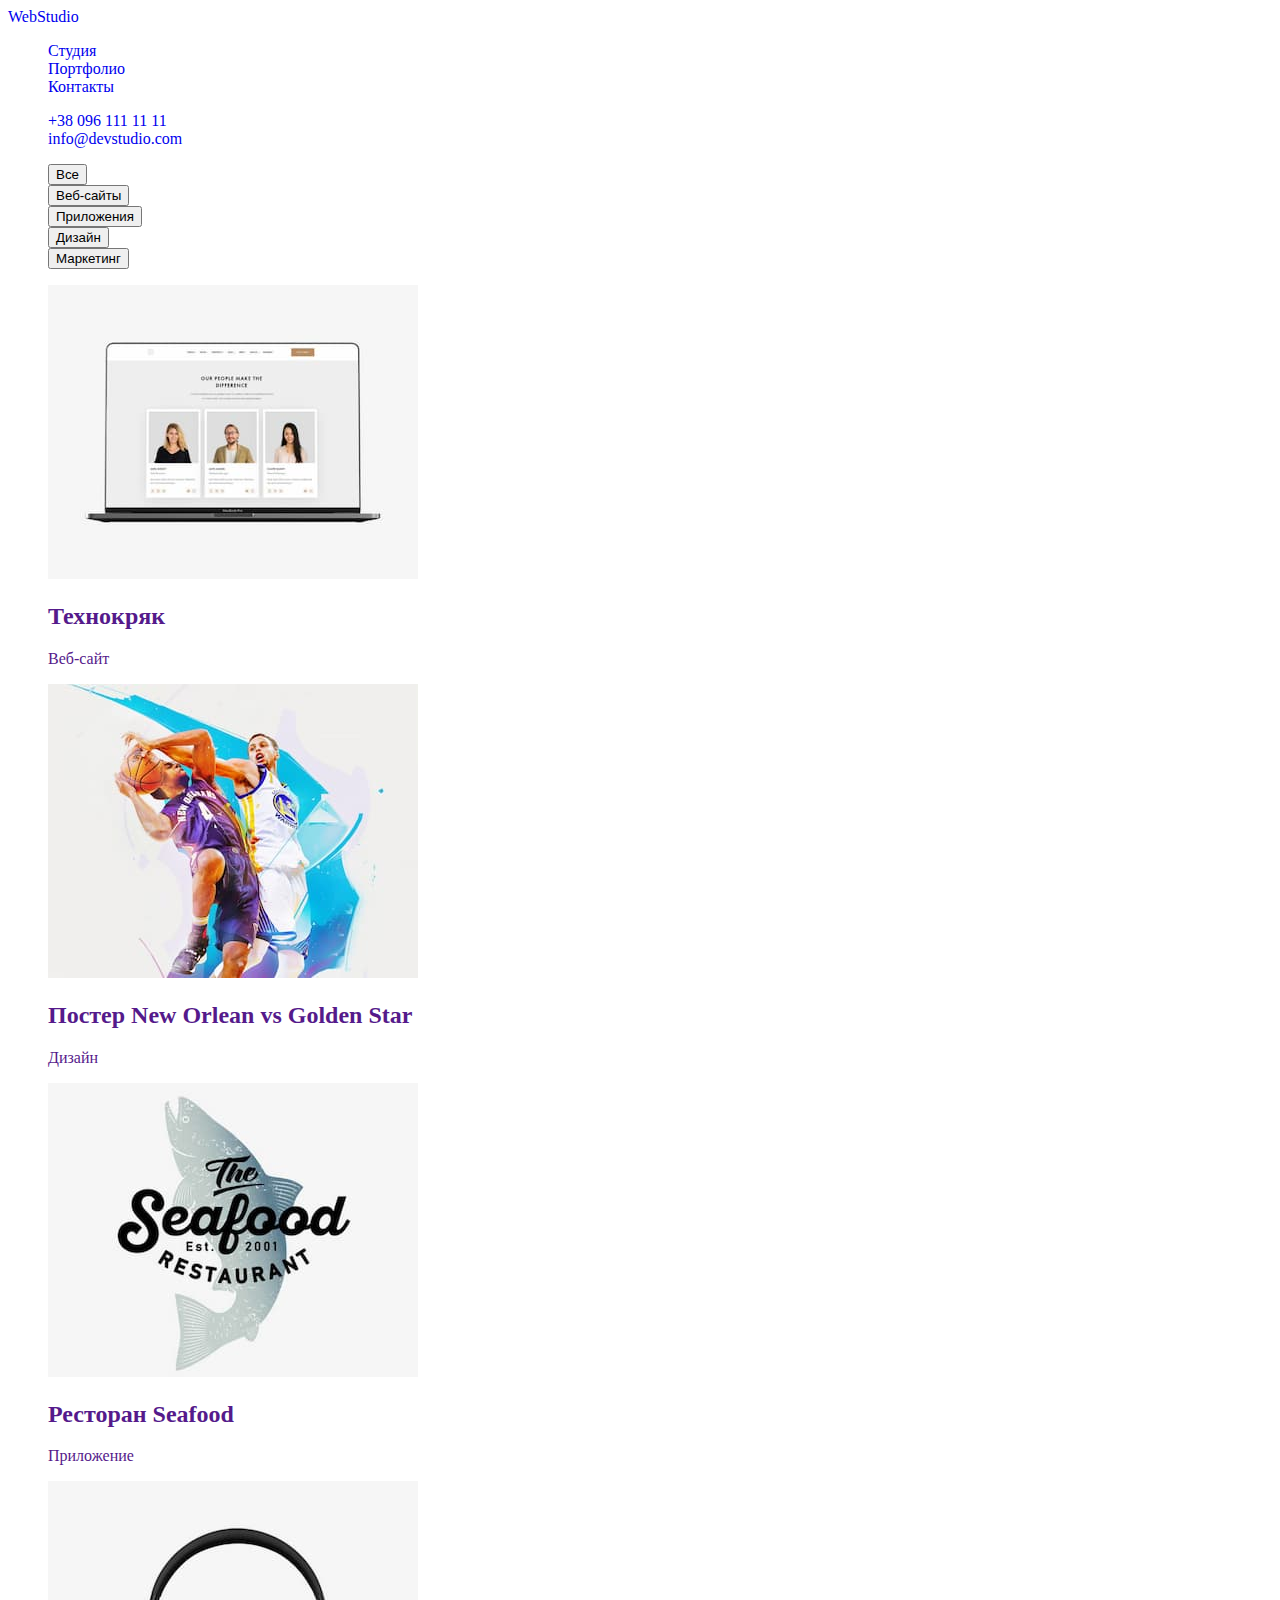
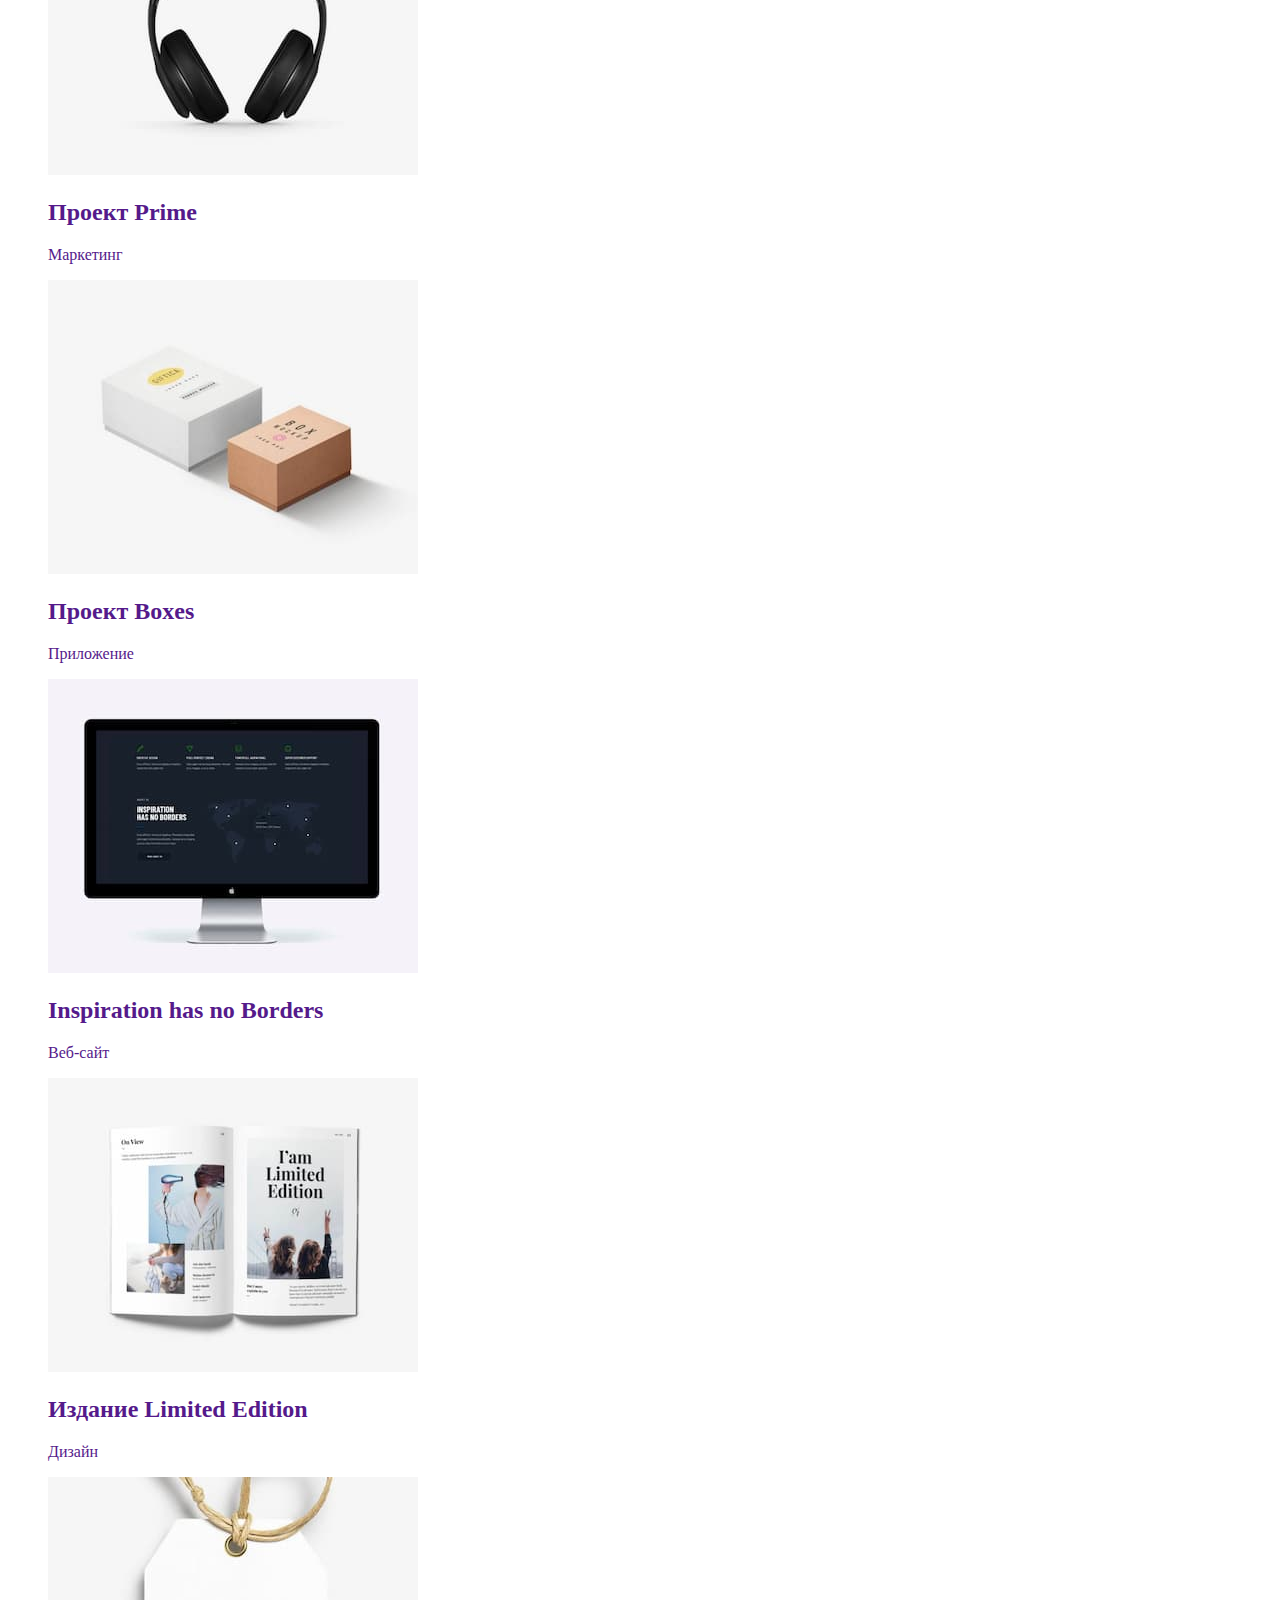
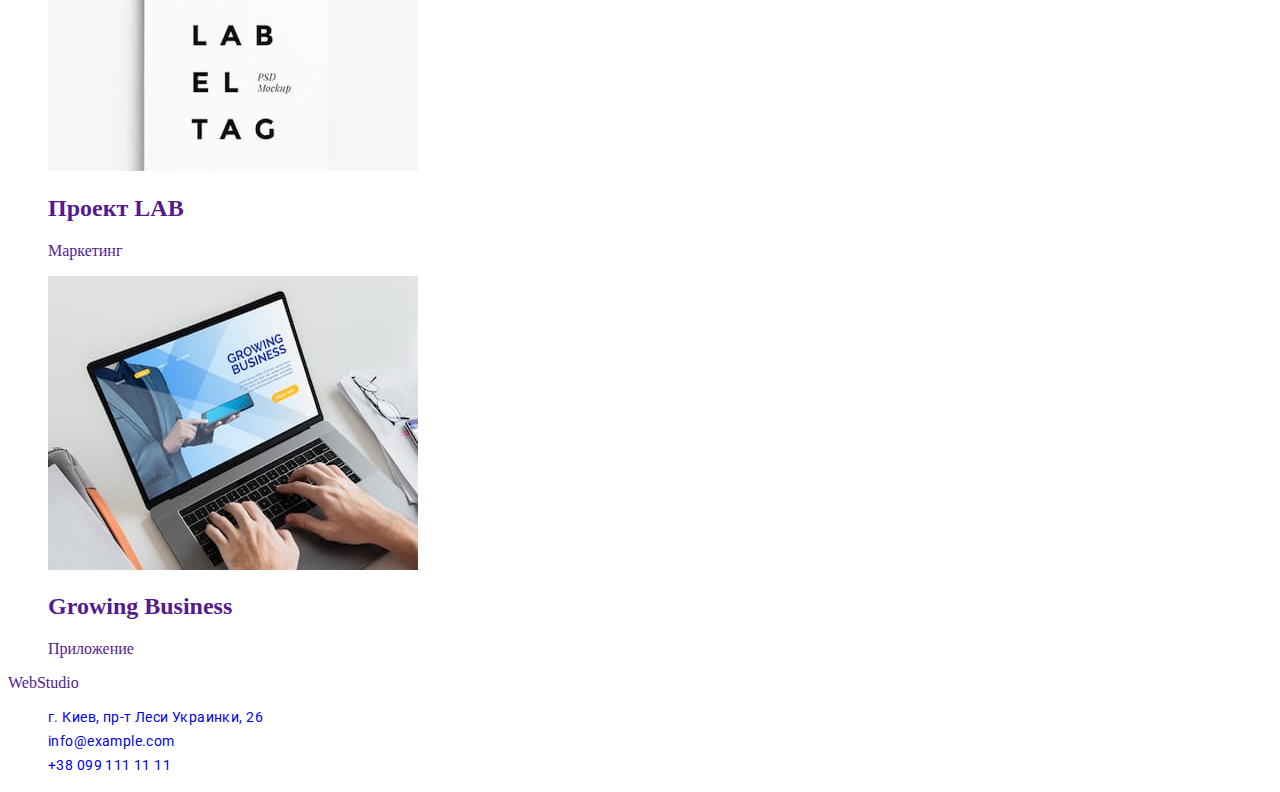
==== portfolio.html @ c44d8eeb "new comm" ====
<!DOCTYPE html>
<html lang="ru">
<head>
    <meta charset="UTF-8">
    <meta name="viewport" content="width=device-width, initial-scale=1.0">
    <title>Portfolio</title>
    <link rel="stylesheet" href="https://cdnjs.cloudflare.com/ajax/libs/modern-normalize/1.0.0/modern-normalize.min.css" integrity="sha512-ISS7cAi1PEhQ8jnbJpJZMd29NlhNj4AWYyLOSp2CE/CsHxTCu+r+t0D2yoJudVrd0/8fTVPUVDzY5Tvli75u/g==" crossorigin="anonymous" />
    <link rel="preconnect" href="https://fonts.gstatic.com">
    <link href="https://fonts.googleapis.com/css2?family=Raleway:wght@700&family=Roboto:wght@400;500;700;900&display=swap" 
          rel="stylesheet">
    <link rel="stylesheet" href="./CSS/styles.css">
    </head>

    <body>

        <!--Шапка сторінки-->
        <header>

            <!--Меню навігації-->
            <nav>
                <a class="link" href="#" lang="en">Web<span>Studio</span></a>
    
               <ul class="list">
                 <li><a class="link" href="./index.html">Студия</a></li>
                 <li><a class="link" href="#">Портфолио</a></li>
                 <li><a class="link" href="#">Контакты</a></li>
               </ul>
            </nav> 
    
            <!--Контакти-->
            <ul class="list">
               <li> <a class="link" href="tel:+380961111111">+38 096 111 11 11</a> </li>
               <li> <a class="link" href="mailto:info@devstudio.com">info@devstudio.com</a></li>
            </ul>    
                     
         </header> 

         <main>

    <!--Фільтр-->
    <section>
      <h1 hidden>особенности</h1>

      <ul class="list">
      <li><button type="button">Все</button></li>
      <li><button type="button">Веб-сайты</button></li>
      <li><button type="button">Приложения</button></li>
      <li><button type="button">Дизайн</button></li>
      <li><button type="button">Маркетинг</button></li>
      </ul>
    

    <!--Каталог товарів-->
    
    <ul class="list">

        <li>
        <a class="link" href="">
        <img src="./images/image_(1).jpg" alt="на екрані ноутбуку зображені три особи">
        <h2>Технокряк</h2>
        <p>Веб-сайт</p>
        <p></p>
        </a>
        </li>
    

        <li>
        <a class="link" href="">
        <img src="images/image_(10).jpg" alt="два баскетболісти грають у баскетбол">
        <h2>Постер New Orlean vs Golden Star</h2>
        <p>Дизайн</p>
        <p></p>
        </a>
        </li>
    

        <li>
        <a class="link" href="">
        <img src="images/image_(2).jpg" alt="Реклама ресторану Seafood">
        <h2>Ресторан Seafood</h2>
        <p>Приложение</p>
        <p></p>
        </a>
        </li>
    

        <li>
        <a class="link" href="">
        <img src="images/image_(3).jpg" alt="великі навушники">
        <h2>Проект Prime</h2>
        <p>Маркетинг</p>
        <p></p>
        </a>
        </li>
    
        
        <li>
        <a class="link" href="">
        <img src="images/image_(4).jpg" alt="дві коробки: біла та коричнева">
        <h2>Проект Boxes</h2>
        <p>Приложение</p>
        <p></p>
        </a>
        </li>
    

        <li>
        <a class="link" href="">
        <img src="images/image_(5).jpg" alt="монітор компютера">
        <h2>Inspiration has no Borders</h2>
        <p>Веб-сайт</p>
        <p></p>
        </a>
        </li>
    

        <li>
        <a class="link" href="">
        <img src="images/image_(6).jpg" alt="розгорнута книга з ілюстраціями">
        <h2>Издание Limited Edition</h2>
        <p>Дизайн</p>
        <p></p>
        </a>
        </li>
    

        <li>
        <a class="link" href="">
        <img src="images/image_(7).jpg" alt="бірка label tag">
        <h2>Проект LAB</h2>
        <p>Маркетинг</p>
        <p></p>
        </a>
        </li>
    

        <li>
        <a class="link" href="">
        <img src="images/image_(8).jpg" alt="пальці рук працюють на ноутбуці">
        <h2>Growing Business</h2>
        <p>Приложение</p>
        <p></p>
        </a>
        </li>

    </ul>
    </section>

        </main>

             <!--Підвал-->
    <footer>
        <a class="link" href="" lang="en">Web<span>Studio</span></a>

        <address class="address">
            <ul class="list">
                <li><a class="link" href="https://goo.gl/maps/SzbFPfj4iSwk4chh7" 
                       target="_blank" 
                       rel="noopener noreferrer">
                        г. Киев, пр-т Леси Украинки, 26</a>
                </li>
                <li><a class="link" href="mailto:info@example.com" 
                       lang="en">info@example.com</a>
                </li>
                <li><a class="link" href="tel:+380991111111">+38 099 111 11 11</a>
                </li>
            </ul>
            </address>
    
    </footer>

    </body>
    </html>
---- CSS/styles.css ----
:root {
    --main-font: Roboto , sans-serif;
    --secondary-font: Raleway , sans-serif;
    --accent-color:
}


.link {
    text-decoration: none;
}

.list {
    list-style: none;
}

.address {
    font-style: normal;
}

.logo {
    font-family: Raleway , sans-serif;
    font-style: normal;
    font-weight: bold;
    font-size: 26px;
    line-height: 1.19;
    letter-spacing: 0.03em;
    color: #2196F3;
}

.nav-list-link {
    font-family: Roboto , sans-serif;
    font-style: normal;
    font-weight: 500;
    font-size: 14px;
    line-height: 1.14;
    letter-spacing: 0.02em;
    color: #212121;
}

.nav-list-link-a {
    font-family: Roboto , sans-serif;
    font-style: normal;
    font-weight: 500;
    font-size: 14px;
    line-height: 1.14;
    letter-spacing: 0.02em;
    color: #212121;
    }

.nav-list-link-a:hover,
.nav-list-link-a:focus {
    color: #2196F3;
}

.mail-link-a {
    font-family: Roboto , sans-serif;
    font-style: normal;
    font-weight: 500;
    font-size: 14px;
    line-height: 1.14;
    letter-spacing: 0.02em;
    color: #212121;
}

.mail-link-a:hover,
.mail-link-a:focus {
    color: #2196F3;
}

.tel-link {
    font-family: Roboto , sans-serif;
    font-style: normal;
    font-weight: 500;
    font-size: 14px;
    line-height: 1.14;
    letter-spacing: 0.02em;
    color: #757575;
}

.modal-btn {
    font-family: Roboto , sans-serif;
    font-style: normal;
    font-weight: bold;
    font-size: 16px;
    line-height: 1.87;
    align-items: center;
    text-align: center;
    letter-spacing: 0.06em;
    color: #FFFFFF;

    position: absolute;
    width: 200px;
    height: 50px;
    left: 700px;
    top: 430px;

    background: #2196F3;
    box-shadow: 0px 4px 4px rgba(0, 0, 0, 0.15);
    border-radius: 4px;

}

.hero-title {
    font-family: Roboto , sans-serif;
    font-style: normal;
    font-weight: 900;
    font-size: 44px;
    line-height: 1.36;
    color
 }

.features { 
    font-family: Roboto, sans-serif;
    font-style: normal;
    font-weight: bold;
    font-size: 14px;
    line-height: 1.14;
    letter-spacing: 0.03em;
    text-transform: uppercase;
    color: #212121;
    
}

.features-p {
    font-family: Roboto, sans-serif;
    font-style: normal;
    font-weight: normal;
    font-size: 14px;
    line-height: 1.71;
    letter-spacing: 0.03em;
    color: #757575; 
}

.our {
    font-family: Roboto, sans-serif;
    font-style: normal;
    font-weight: bold;
    font-size: 36px;
    line-height: 1.16;
    letter-spacing: 0.03em;
    color: #212121;
}

.person {
    font-family: Roboto, sans-serif;
    font-style: normal;
    font-weight: 500;
    font-size: 16px;
    line-height: 19px;
    letter-spacing: 0.03em;
    color: #212121;
}

.profession {
    font-family: Roboto, sans-serif;
    font-style: normal;
    font-weight: normal;
    font-size: 16px;
    line-height: 19px;
    letter-spacing: 0.03em;
}

.address {
    font-family: Roboto, sans-serif;
    font-style: normal;
    font-weight: normal;
    font-size: 14px;
    line-height: 1.71;
    letter-spacing: 0.03em;
    color: 

}
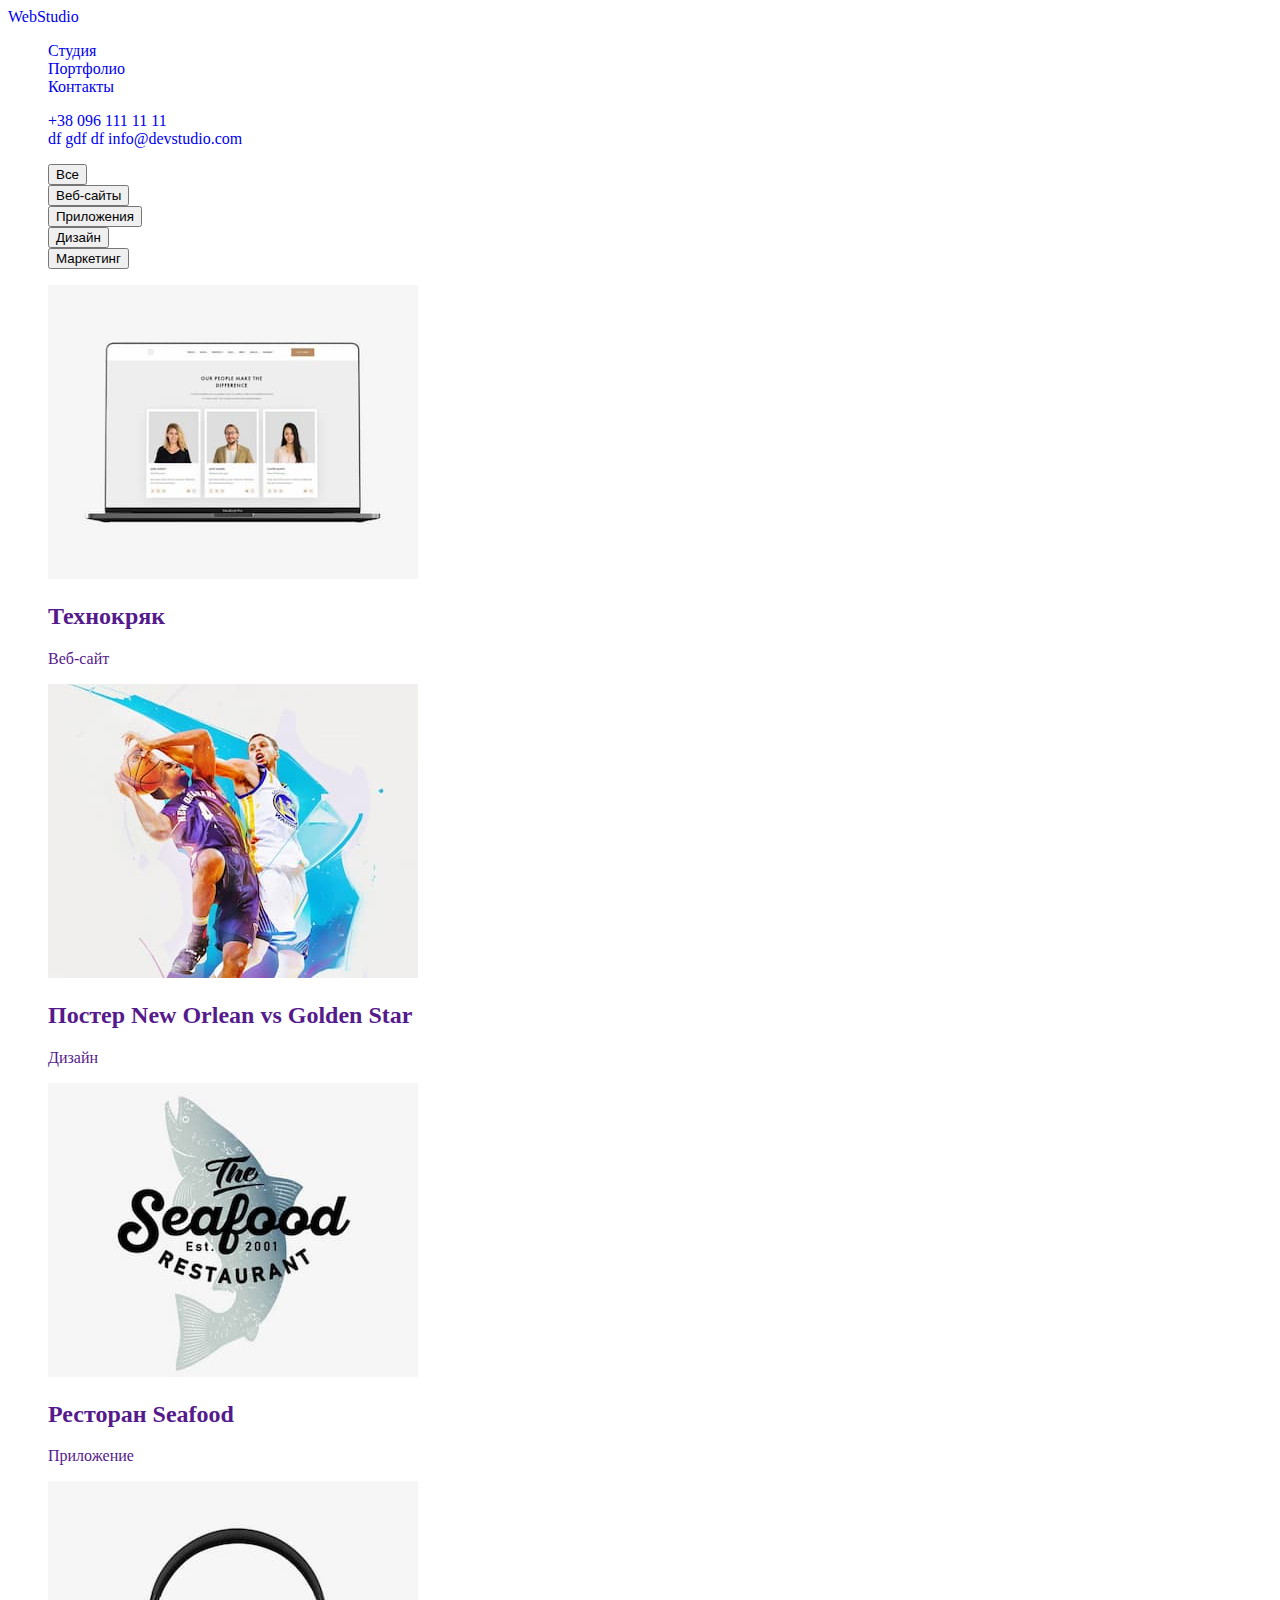
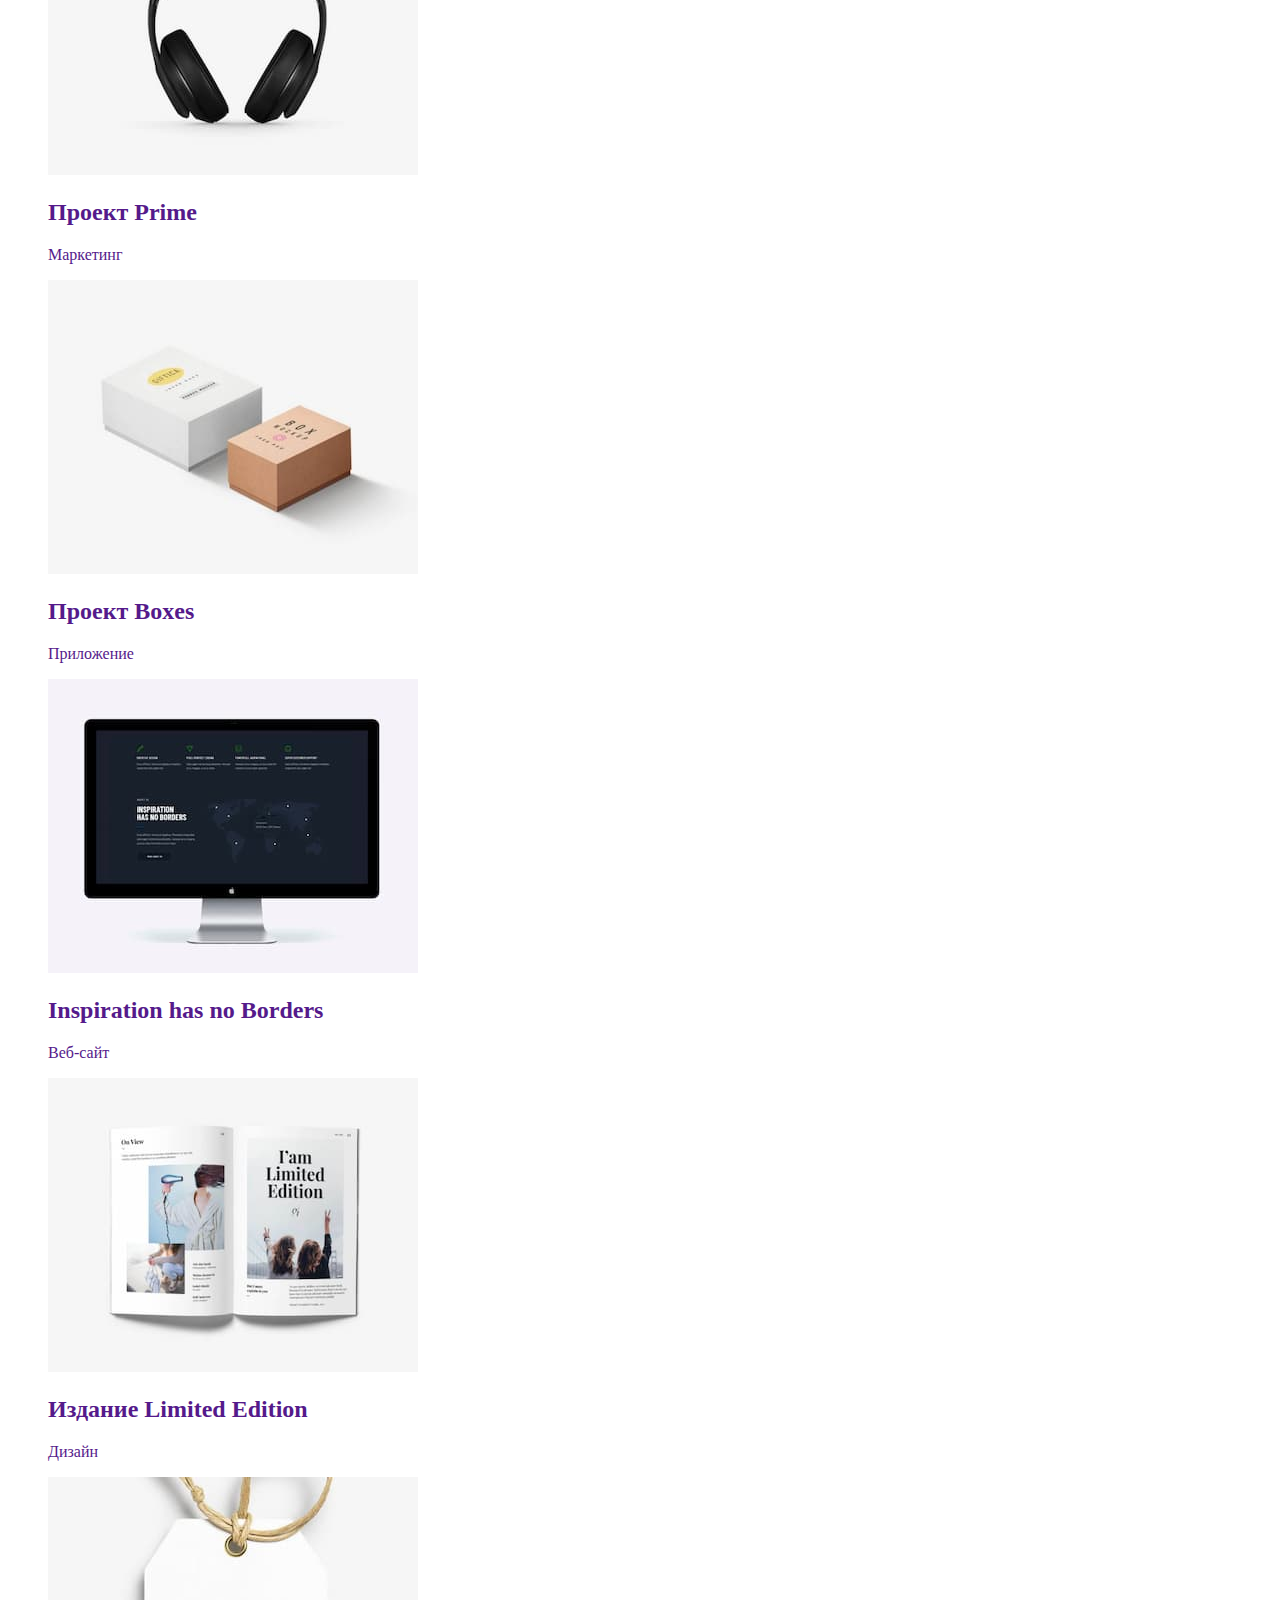
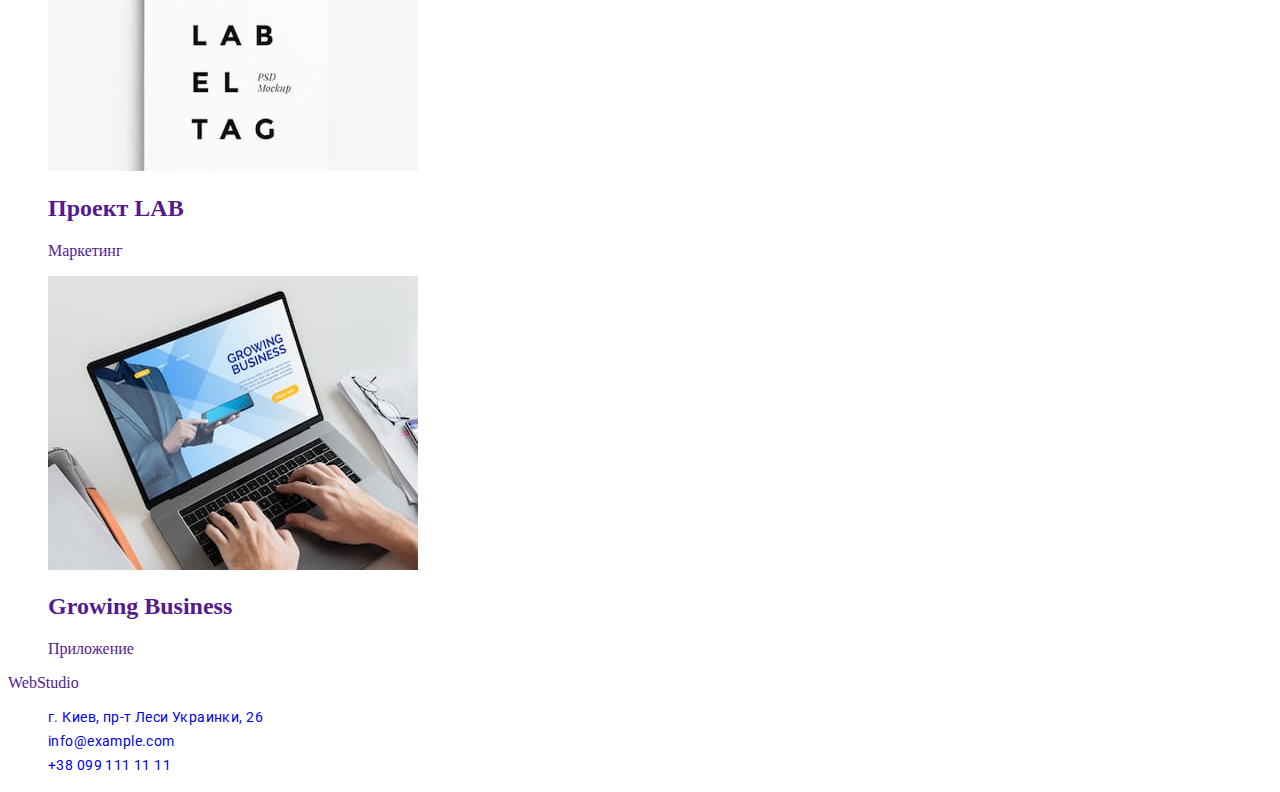
==== commit 8c54ee8a: "reformat code" ====
--- a/portfolio.html
+++ b/portfolio.html
@@ -4,171 +4,183 @@
     <meta charset="UTF-8">
     <meta name="viewport" content="width=device-width, initial-scale=1.0">
     <title>Portfolio</title>
-    <link rel="stylesheet" href="https://cdnjs.cloudflare.com/ajax/libs/modern-normalize/1.0.0/modern-normalize.min.css" integrity="sha512-ISS7cAi1PEhQ8jnbJpJZMd29NlhNj4AWYyLOSp2CE/CsHxTCu+r+t0D2yoJudVrd0/8fTVPUVDzY5Tvli75u/g==" crossorigin="anonymous" />
+    <link rel="stylesheet" href="https://cdnjs.cloudflare.com/ajax/libs/modern-normalize/1.0.0/modern-normalize.min.css"
+          integrity="sha512-ISS7cAi1PEhQ8jnbJpJZMd29NlhNj4AWYyLOSp2CE/CsHxTCu+r+t0D2yoJudVrd0/8fTVPUVDzY5Tvli75u/g=="
+          crossorigin="anonymous"/>
     <link rel="preconnect" href="https://fonts.gstatic.com">
-    <link href="https://fonts.googleapis.com/css2?family=Raleway:wght@700&family=Roboto:wght@400;500;700;900&display=swap" 
+    <link href="https://fonts.googleapis.com/css2?family=Raleway:wght@700&family=Roboto:wght@400;500;700;900&display=swap"
           rel="stylesheet">
     <link rel="stylesheet" href="./CSS/styles.css">
-    </head>
+</head>
 
-    <body>
+<body>
 
-        <!--Шапка сторінки-->
-        <header>
+<!--Шапка сторінки-->
+<header>
 
-            <!--Меню навігації-->
-            <nav>
-                <a class="link" href="#" lang="en">Web<span>Studio</span></a>
-    
-               <ul class="list">
-                 <li><a class="link" href="./index.html">Студия</a></li>
-                 <li><a class="link" href="#">Портфолио</a></li>
-                 <li><a class="link" href="#">Контакты</a></li>
-               </ul>
-            </nav> 
-    
-            <!--Контакти-->
-            <ul class="list">
-               <li> <a class="link" href="tel:+380961111111">+38 096 111 11 11</a> </li>
-               <li> <a class="link" href="mailto:info@devstudio.com">info@devstudio.com</a></li>
-            </ul>    
-                     
-         </header> 
+    <!--Меню навігації-->
+    <nav>
+        <a class="link" href="#" lang="en">Web<span>Studio</span></a>
 
-         <main>
+        <ul class="list">
+            <li><a class="link" href="./index.html">Студия</a></li>
+            <li><a class="link" href="#">Портфолио</a></li>
+            <li><a class="link" href="#">Контакты</a></li>
+        </ul>
+    </nav>
+
+    <!--Контакти-->
+    <ul class="list">
+        <li><a class="link" href="tel:+380961111111">+38 096 111 11 11</a></li>
+        <li><a class="link" href="mailto:info@devstudio.com">df gdf df info@devstudio.com</a></li>
+    </ul>
+
+</header>
+
+<main>
 
     <!--Фільтр-->
     <section>
-      <h1 hidden>особенности</h1>
+        <h1 hidden>особенности</h1>
 
-      <ul class="list">
-      <li><button type="button">Все</button></li>
-      <li><button type="button">Веб-сайты</button></li>
-      <li><button type="button">Приложения</button></li>
-      <li><button type="button">Дизайн</button></li>
-      <li><button type="button">Маркетинг</button></li>
-      </ul>
-    
+        <ul class="list">
+            <li>
+                <button type="button">Все</button>
+            </li>
+            <li>
+                <button type="button">Веб-сайты</button>
+            </li>
+            <li>
+                <button type="button">Приложения</button>
+            </li>
+            <li>
+                <button type="button">Дизайн</button>
+            </li>
+            <li>
+                <button type="button">Маркетинг</button>
+            </li>
+        </ul>
 
-    <!--Каталог товарів-->
-    
-    <ul class="list">
 
-        <li>
-        <a class="link" href="">
-        <img src="./images/image_(1).jpg" alt="на екрані ноутбуку зображені три особи">
-        <h2>Технокряк</h2>
-        <p>Веб-сайт</p>
-        <p></p>
-        </a>
-        </li>
-    
+        <!--Каталог товарів-->
 
-        <li>
-        <a class="link" href="">
-        <img src="images/image_(10).jpg" alt="два баскетболісти грають у баскетбол">
-        <h2>Постер New Orlean vs Golden Star</h2>
-        <p>Дизайн</p>
-        <p></p>
-        </a>
-        </li>
-    
+        <ul class="list">
 
-        <li>
-        <a class="link" href="">
-        <img src="images/image_(2).jpg" alt="Реклама ресторану Seafood">
-        <h2>Ресторан Seafood</h2>
-        <p>Приложение</p>
-        <p></p>
-        </a>
-        </li>
-    
+            <li>
+                <a class="link" href="">
+                    <img src="./images/image_(1).jpg" alt="на екрані ноутбуку зображені три особи">
+                    <h2>Технокряк</h2>
+                    <p>Веб-сайт</p>
+                    <p></p>
+                </a>
+            </li>
 
-        <li>
-        <a class="link" href="">
-        <img src="images/image_(3).jpg" alt="великі навушники">
-        <h2>Проект Prime</h2>
-        <p>Маркетинг</p>
-        <p></p>
-        </a>
-        </li>
-    
-        
-        <li>
-        <a class="link" href="">
-        <img src="images/image_(4).jpg" alt="дві коробки: біла та коричнева">
-        <h2>Проект Boxes</h2>
-        <p>Приложение</p>
-        <p></p>
-        </a>
-        </li>
-    
 
-        <li>
-        <a class="link" href="">
-        <img src="images/image_(5).jpg" alt="монітор компютера">
-        <h2>Inspiration has no Borders</h2>
-        <p>Веб-сайт</p>
-        <p></p>
-        </a>
-        </li>
-    
+            <li>
+                <a class="link" href="">
+                    <img src="images/image_(10).jpg" alt="два баскетболісти грають у баскетбол">
+                    <h2>Постер New Orlean vs Golden Star</h2>
+                    <p>Дизайн</p>
+                    <p></p>
+                </a>
+            </li>
 
-        <li>
-        <a class="link" href="">
-        <img src="images/image_(6).jpg" alt="розгорнута книга з ілюстраціями">
-        <h2>Издание Limited Edition</h2>
-        <p>Дизайн</p>
-        <p></p>
-        </a>
-        </li>
-    
 
-        <li>
-        <a class="link" href="">
-        <img src="images/image_(7).jpg" alt="бірка label tag">
-        <h2>Проект LAB</h2>
-        <p>Маркетинг</p>
-        <p></p>
-        </a>
-        </li>
-    
+            <li>
+                <a class="link" href="">
+                    <img src="images/image_(2).jpg" alt="Реклама ресторану Seafood">
+                    <h2>Ресторан Seafood</h2>
+                    <p>Приложение</p>
+                    <p></p>
+                </a>
+            </li>
 
-        <li>
-        <a class="link" href="">
-        <img src="images/image_(8).jpg" alt="пальці рук працюють на ноутбуці">
-        <h2>Growing Business</h2>
-        <p>Приложение</p>
-        <p></p>
-        </a>
-        </li>
 
-    </ul>
+            <li>
+                <a class="link" href="">
+                    <img src="images/image_(3).jpg" alt="великі навушники">
+                    <h2>Проект Prime</h2>
+                    <p>Маркетинг</p>
+                    <p></p>
+                </a>
+            </li>
+
+
+            <li>
+                <a class="link" href="">
+                    <img src="images/image_(4).jpg" alt="дві коробки: біла та коричнева">
+                    <h2>Проект Boxes</h2>
+                    <p>Приложение</p>
+                    <p></p>
+                </a>
+            </li>
+
+
+            <li>
+                <a class="link" href="">
+                    <img src="images/image_(5).jpg" alt="монітор компютера">
+                    <h2>Inspiration has no Borders</h2>
+                    <p>Веб-сайт</p>
+                    <p></p>
+                </a>
+            </li>
+
+
+            <li>
+                <a class="link" href="">
+                    <img src="images/image_(6).jpg" alt="розгорнута книга з ілюстраціями">
+                    <h2>Издание Limited Edition</h2>
+                    <p>Дизайн</p>
+                    <p></p>
+                </a>
+            </li>
+
+
+            <li>
+                <a class="link" href="">
+                    <img src="images/image_(7).jpg" alt="бірка label tag">
+                    <h2>Проект LAB</h2>
+                    <p>Маркетинг</p>
+                    <p></p>
+                </a>
+            </li>
+
+
+            <li>
+                <a class="link" href="">
+                    <img src="images/image_(8).jpg" alt="пальці рук працюють на ноутбуці">
+                    <h2>Growing Business</h2>
+                    <p>Приложение</p>
+                    <p></p>
+                </a>
+            </li>
+
+        </ul>
     </section>
 
-        </main>
+</main>
 
-             <!--Підвал-->
-    <footer>
-        <a class="link" href="" lang="en">Web<span>Studio</span></a>
+<!--Підвал-->
+<footer>
+    <a class="link" href="" lang="en">Web<span>Studio</span></a>
 
-        <address class="address">
-            <ul class="list">
-                <li><a class="link" href="https://goo.gl/maps/SzbFPfj4iSwk4chh7" 
-                       target="_blank" 
-                       rel="noopener noreferrer">
-                        г. Киев, пр-т Леси Украинки, 26</a>
-                </li>
-                <li><a class="link" href="mailto:info@example.com" 
-                       lang="en">info@example.com</a>
-                </li>
-                <li><a class="link" href="tel:+380991111111">+38 099 111 11 11</a>
-                </li>
-            </ul>
-            </address>
-    
-    </footer>
+    <address class="address">
+        <ul class="list">
+            <li><a class="link" href="https://goo.gl/maps/SzbFPfj4iSwk4chh7"
+                   target="_blank"
+                   rel="noopener noreferrer">
+                г. Киев, пр-т Леси Украинки, 26</a>
+            </li>
+            <li><a class="link" href="mailto:info@example.com"
+                   lang="en">info@example.com</a>
+            </li>
+            <li><a class="link" href="tel:+380991111111">+38 099 111 11 11</a>
+            </li>
+        </ul>
+    </address>
 
-    </body>
-    </html>
+</footer>
 
+</body>
+</html>
+
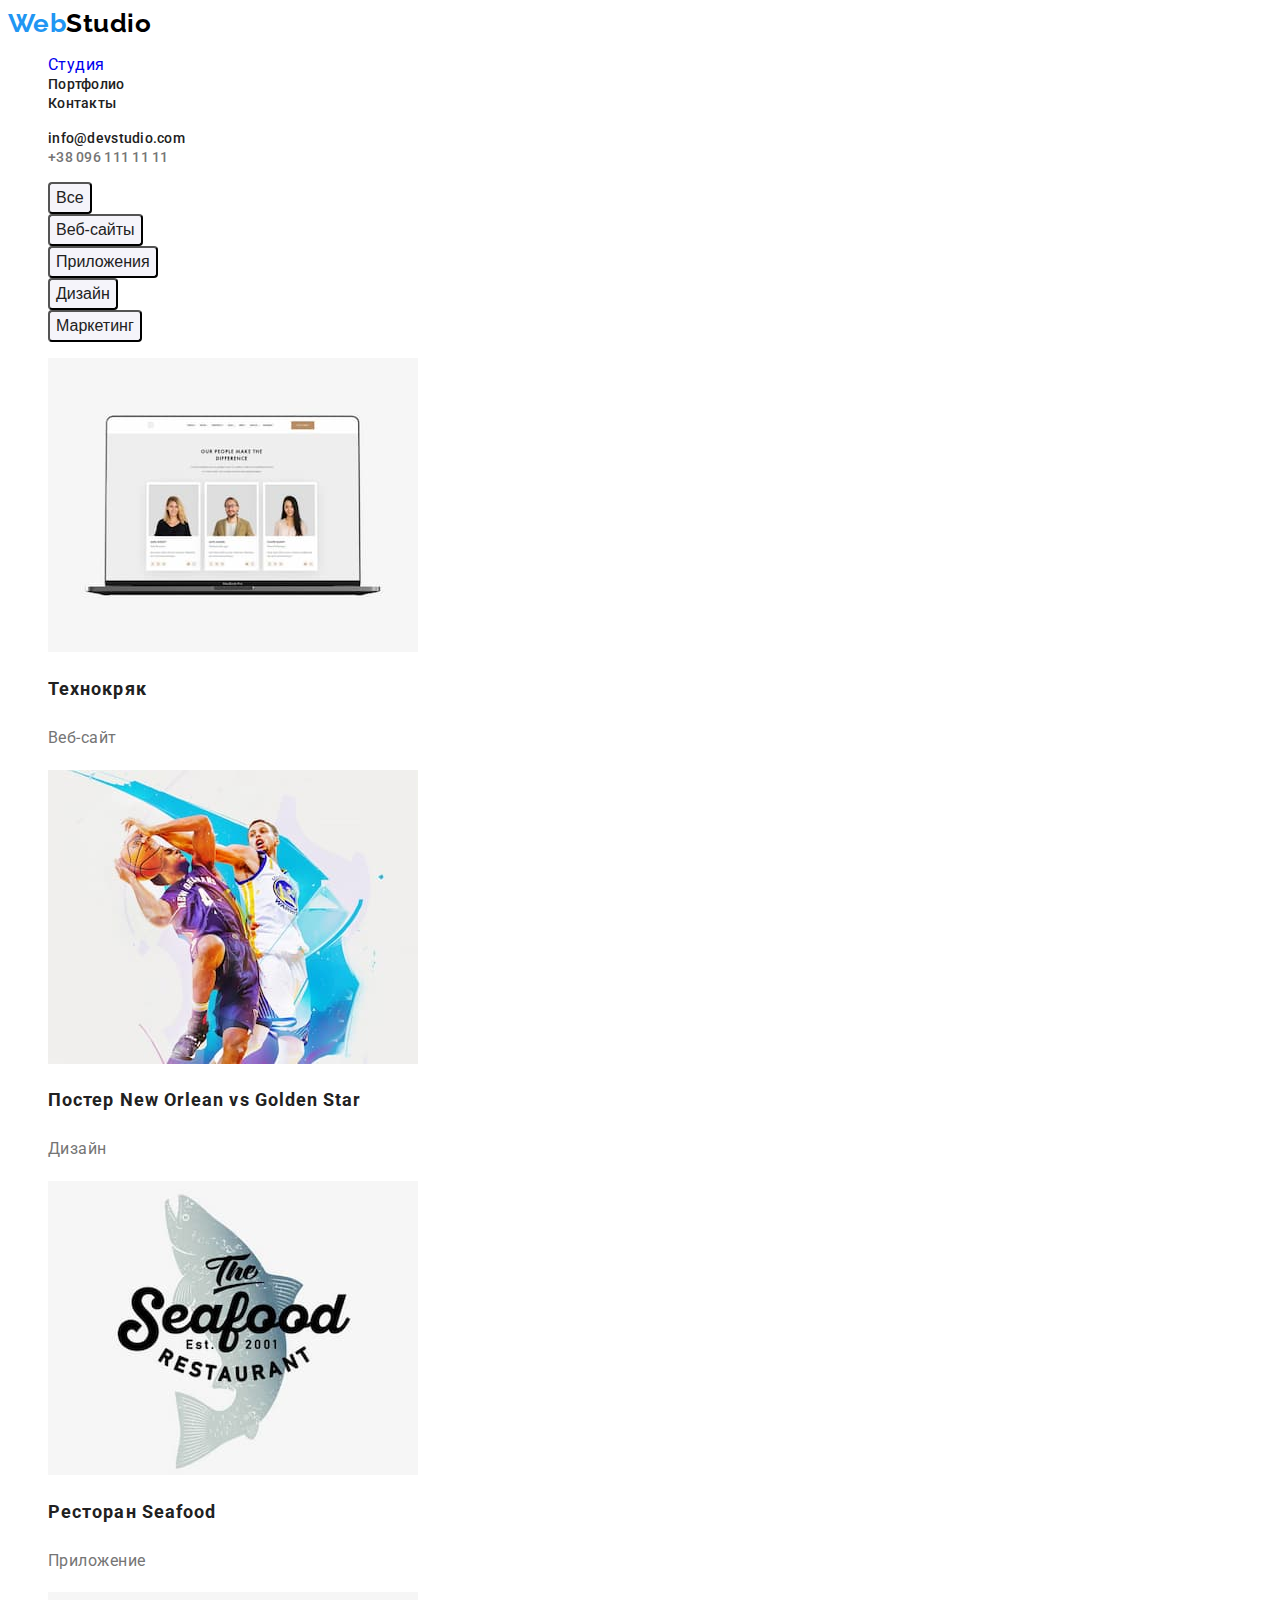
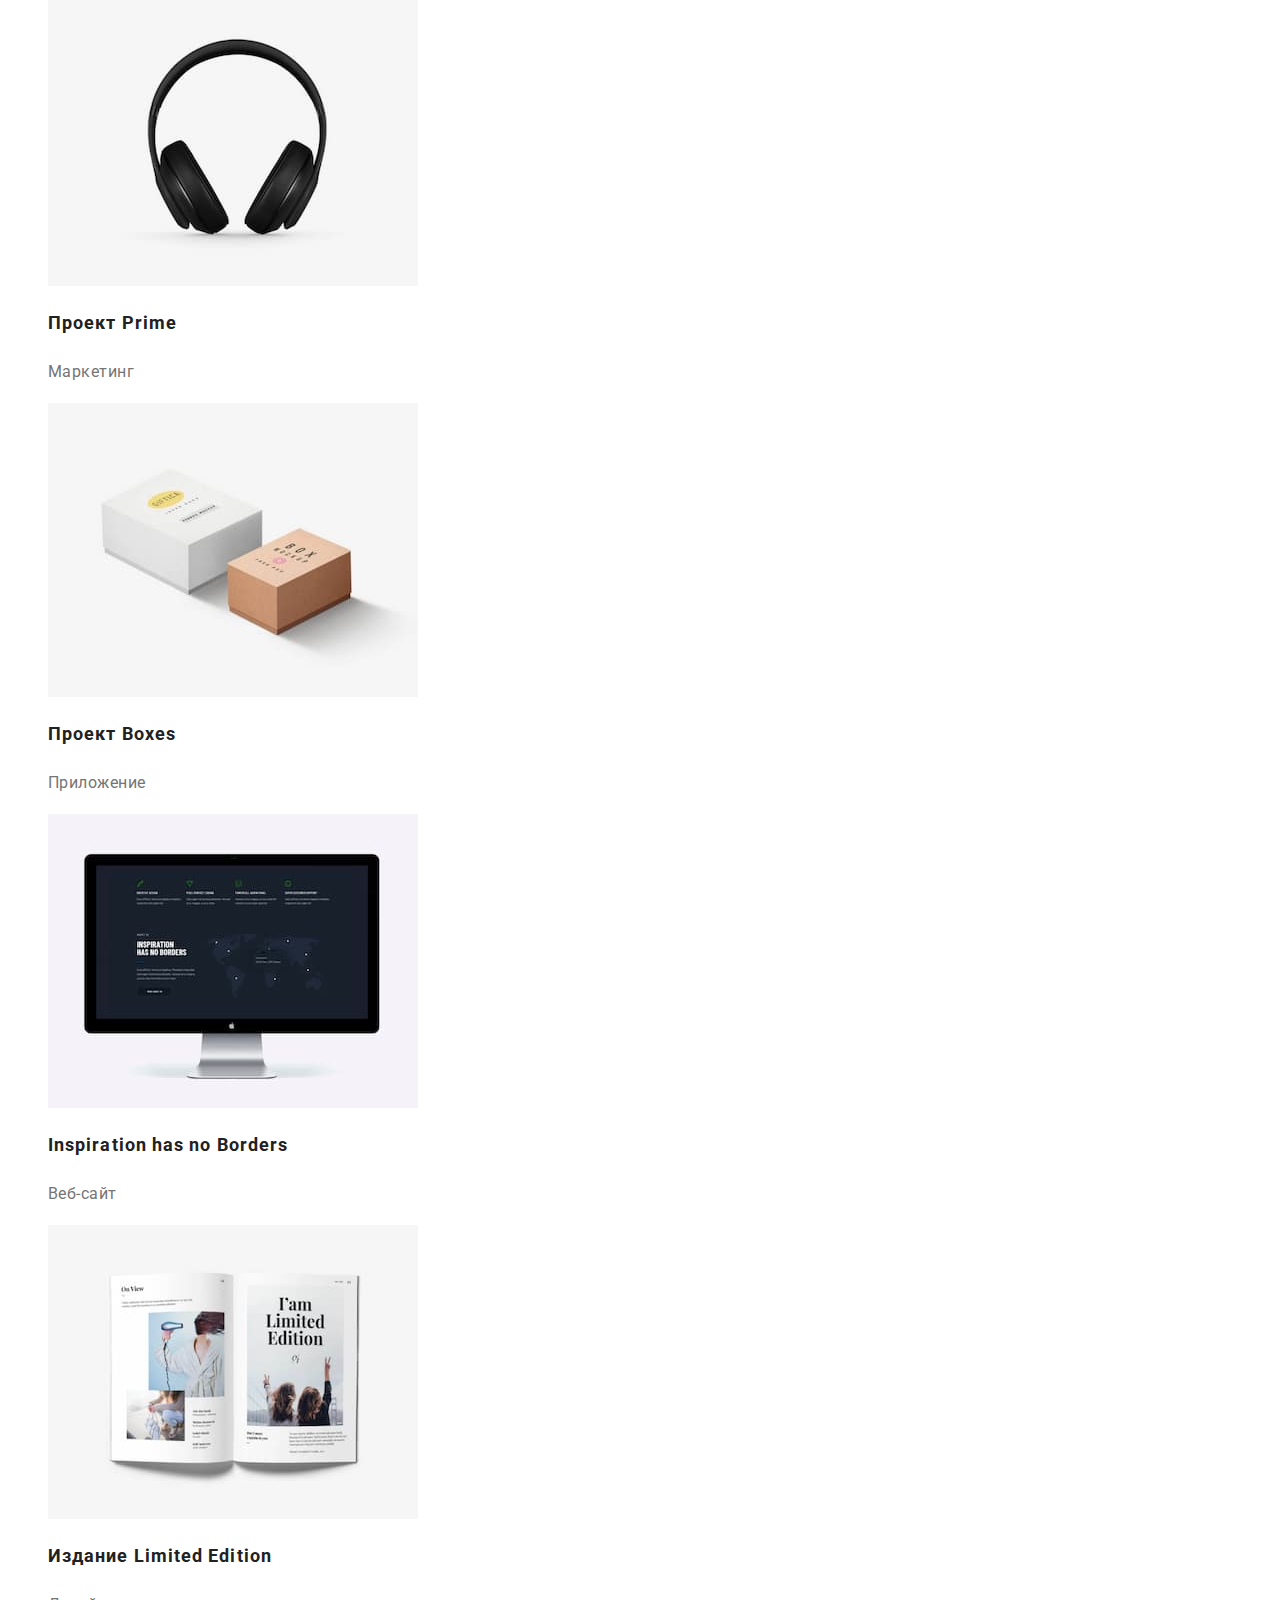
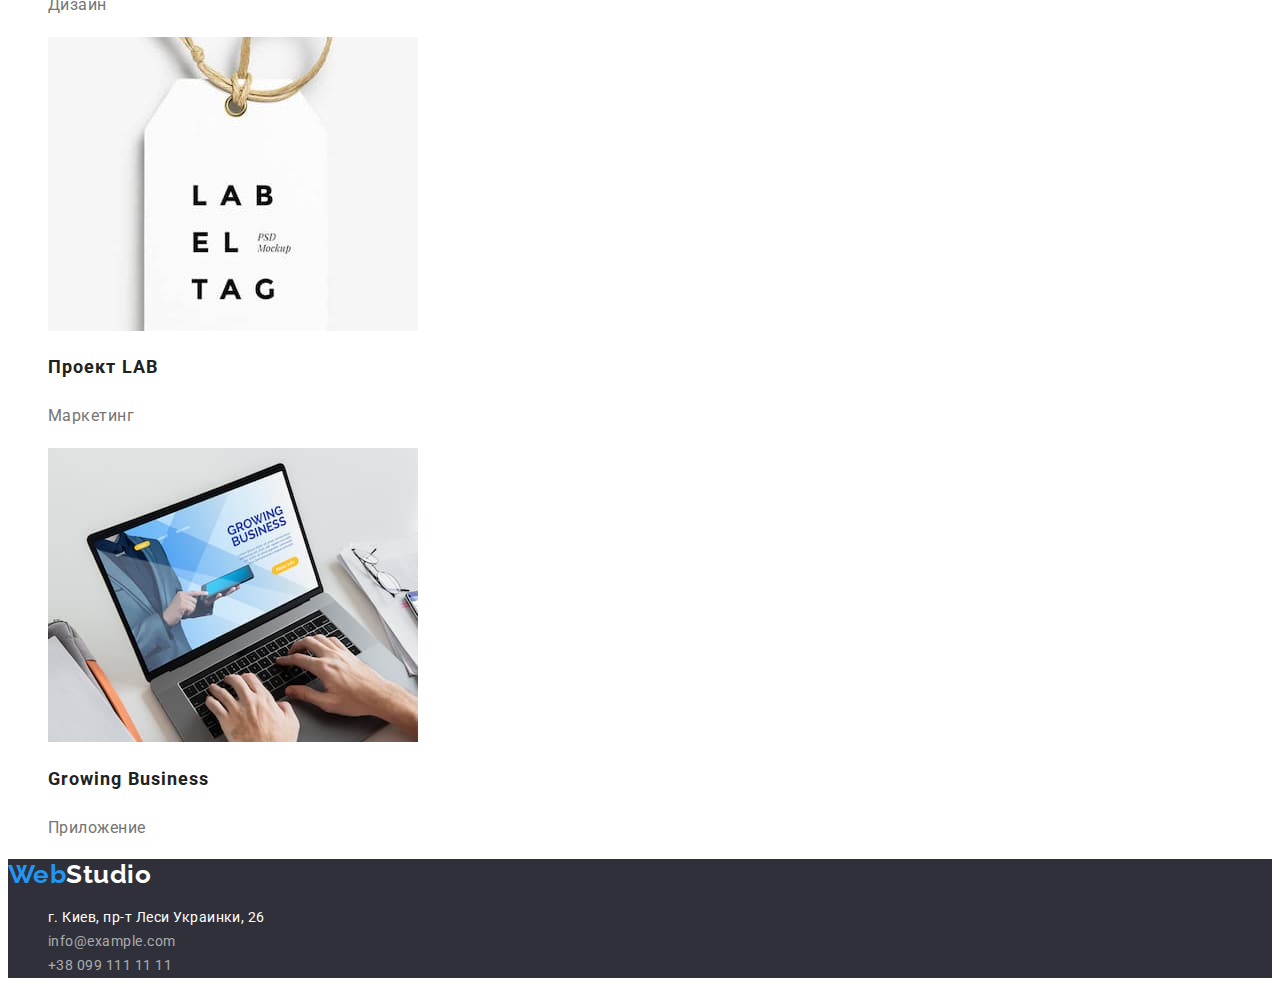
==== commit 89ea7a22: "- add code formatting. - added styles for portfolio.html and index.html" ====
--- a/portfolio.html
+++ b/portfolio.html
@@ -10,148 +10,147 @@
     <link rel="preconnect" href="https://fonts.gstatic.com">
     <link href="https://fonts.googleapis.com/css2?family=Raleway:wght@700&family=Roboto:wght@400;500;700;900&display=swap"
           rel="stylesheet">
-    <link rel="stylesheet" href="./CSS/styles.css">
+    <link rel="stylesheet" href="CSS/studio.css">
+    <link rel="stylesheet" href="CSS/portfolio.css">
 </head>
 
 <body>
 
-<!--Шапка сторінки-->
-<header>
+<header class="header">
 
-    <!--Меню навігації-->
-    <nav>
-        <a class="link" href="#" lang="en">Web<span>Studio</span></a>
+    <!--Header-->
+    <nav class="header-nav">
+        <a class="logo link" href="#" lang="en">Web<span class="logo-web-header">Studio</span></a>
 
-        <ul class="list">
-            <li><a class="link" href="./index.html">Студия</a></li>
-            <li><a class="link" href="#">Портфолио</a></li>
-            <li><a class="link" href="#">Контакты</a></li>
-        </ul>
-    </nav>
+       <ul class="nav-list list">
+         <li class="nav-list-item"><a class="link nav-link-a current" href="#">Студия</a></li>
+         <li class="nav-list-item"><a class="link nav-link" href="./portfolio.html">Портфолио</a></li>
+         <li class="nav-list-item"><a class="link nav-link" href="#">Контакты</a></li>
+       </ul>
+    </nav> 
 
     <!--Контакти-->
-    <ul class="list">
-        <li><a class="link" href="tel:+380961111111">+38 096 111 11 11</a></li>
-        <li><a class="link" href="mailto:info@devstudio.com">df gdf df info@devstudio.com</a></li>
-    </ul>
-
-</header>
+    <ul class="list list-contact">
+       <li><a class=" mail-link link" href="mailto:info@devstudio.com">info@devstudio.com</a></li>
+       <li><a class="tel-link link" href="tel:+380961111111">+38 096 111 11 11</a> </li>
+    </ul>    
+             
+ </header> 
 
 <main>
 
-    <!--Фільтр-->
-    <section>
-        <h1 hidden>особенности</h1>
+    <!--Projects-->
+    <section class="project-section">
+        <h1 class="hidden-title" hidden>особенности</h1>
 
-        <ul class="list">
-            <li>
-                <button type="button">Все</button>
-            </li>
-            <li>
-                <button type="button">Веб-сайты</button>
-            </li>
-            <li>
-                <button type="button">Приложения</button>
-            </li>
-            <li>
-                <button type="button">Дизайн</button>
-            </li>
-            <li>
-                <button type="button">Маркетинг</button>
-            </li>
+        <ul class="list filter-btn-list">
+            <li class="filter-btn-item"><button class="navigation-btn" type="button">Все</button></li>
+            <li class="filter-btn-item"><button class="navigation-btn" type="button">Веб-сайты</button></li>
+            <li class="filter-btn-item"><button class="navigation-btn" type="button">Приложения</button></li>
+            <li class="filter-btn-item"><button class="navigation-btn" type="button">Дизайн</button></li>
+            <li class="filter-btn-item"><button class="navigation-btn" type="button">Маркетинг</button></li>
         </ul>
 
 
-        <!--Каталог товарів-->
+        <!--Portfolio-->
 
-        <ul class="list">
+        <ul class="list portfolio-list">
 
-            <li>
-                <a class="link" href="">
-                    <img src="./images/image_(1).jpg" alt="на екрані ноутбуку зображені три особи">
-                    <h2>Технокряк</h2>
-                    <p>Веб-сайт</p>
-                    <p></p>
+            <li class="portfolio-project">
+                <a class="link" href="#">
+                    <img src="./images/image_(1).jpg" alt="на екрані ноутбуку зображені три особи"
+                    width="370"
+                    height="294">
+                    <h2 class="portfolio-title">Технокряк</h2>
+                    <p class="portfolio-desc">Веб-сайт</p>
                 </a>
             </li>
 
 
-            <li>
-                <a class="link" href="">
-                    <img src="images/image_(10).jpg" alt="два баскетболісти грають у баскетбол">
-                    <h2>Постер New Orlean vs Golden Star</h2>
-                    <p>Дизайн</p>
-                    <p></p>
+            <li class="portfolio-project">
+                <a class="link" href="#">
+                    <img src="images/image_(10).jpg" alt="два баскетболісти грають у баскетбол"
+                    width="370"
+                    height="294">
+                    <h2 class="portfolio-title">Постер New Orlean vs Golden Star</h2>
+                    <p class="portfolio-desc">Дизайн</p>
                 </a>
             </li>
 
 
-            <li>
-                <a class="link" href="">
-                    <img src="images/image_(2).jpg" alt="Реклама ресторану Seafood">
-                    <h2>Ресторан Seafood</h2>
-                    <p>Приложение</p>
-                    <p></p>
+            <li class="portfolio-project">
+                <a class="link" href="#">
+                    <img src="images/image_(2).jpg" alt="Реклама ресторану Seafood"
+                    width="370"
+                    height="294">
+                    <h2 class="portfolio-title">Ресторан Seafood</h2>
+                    <p class="portfolio-desc">Приложение</p>
                 </a>
             </li>
 
 
-            <li>
-                <a class="link" href="">
-                    <img src="images/image_(3).jpg" alt="великі навушники">
-                    <h2>Проект Prime</h2>
-                    <p>Маркетинг</p>
-                    <p></p>
+            <li class="portfolio-project">
+                <a class="link" href="#">
+                    <img src="images/image_(3).jpg" alt="великі навушники"
+                    width="370"
+                    height="294">
+                    <h2 class="portfolio-title">Проект Prime</h2>
+                    <p class="portfolio-desc">Маркетинг</p>
                 </a>
             </li>
 
 
-            <li>
-                <a class="link" href="">
-                    <img src="images/image_(4).jpg" alt="дві коробки: біла та коричнева">
-                    <h2>Проект Boxes</h2>
-                    <p>Приложение</p>
-                    <p></p>
+            <li class="portfolio-project">
+                <a class="link" href="#">
+                    <img src="images/image_(4).jpg" alt="дві коробки: біла та коричнева"
+                    width="370"
+                    height="294">
+                    <h2 class="portfolio-title">Проект Boxes</h2>
+                    <p class="portfolio-desc">Приложение</p>
                 </a>
             </li>
 
 
-            <li>
-                <a class="link" href="">
-                    <img src="images/image_(5).jpg" alt="монітор компютера">
-                    <h2>Inspiration has no Borders</h2>
-                    <p>Веб-сайт</p>
-                    <p></p>
+            <li class="portfolio-project">
+                <a class="link" href="#">
+                    <img src="images/image_(5).jpg" alt="монітор компютера"
+                    width="370"
+                    height="294">
+                    <h2 class="portfolio-title">Inspiration has no Borders</h2>
+                    <p class="portfolio-desc">Веб-сайт</p>
                 </a>
             </li>
 
 
-            <li>
-                <a class="link" href="">
-                    <img src="images/image_(6).jpg" alt="розгорнута книга з ілюстраціями">
-                    <h2>Издание Limited Edition</h2>
-                    <p>Дизайн</p>
-                    <p></p>
+            <li class="portfolio-project">
+                <a class="link" href="#">
+                    <img src="images/image_(6).jpg" alt="розгорнута книга з ілюстраціями"
+                    width="370"
+                    height="294">
+                    <h2 class="portfolio-title">Издание Limited Edition</h2>
+                    <p class="portfolio-desc">Дизайн</p>
                 </a>
             </li>
 
 
-            <li>
-                <a class="link" href="">
-                    <img src="images/image_(7).jpg" alt="бірка label tag">
-                    <h2>Проект LAB</h2>
-                    <p>Маркетинг</p>
-                    <p></p>
+            <li class="portfolio-project">
+                <a class="link" href="#">
+                    <img src="images/image_(7).jpg" alt="бірка label tag"
+                    width="370"
+                    height="294">
+                    <h2 class="portfolio-title">Проект LAB</h2>
+                    <p class="portfolio-desc">Маркетинг</p>
                 </a>
             </li>
 
 
-            <li>
-                <a class="link" href="">
-                    <img src="images/image_(8).jpg" alt="пальці рук працюють на ноутбуці">
-                    <h2>Growing Business</h2>
-                    <p>Приложение</p>
-                    <p></p>
+            <li class="portfolio-project">
+                <a class="link" href="#">
+                    <img src="images/image_(8).jpg" alt="пальці рук працюють на ноутбуці"
+                    width="370"
+                    height="294">
+                    <h2 class="portfolio-title">Growing Business</h2>
+                    <p class="portfolio-desc">Приложение</p>
                 </a>
             </li>
 
@@ -160,27 +159,32 @@
 
 </main>
 
-<!--Підвал-->
-<footer>
-    <a class="link" href="" lang="en">Web<span>Studio</span></a>
-
+<!--Footer-->
+<footer class="footer">
+       
+    <a class="logo link" href="#" lang="en">Web<span class="logo-web-footer">Studio</span></a>
     <address class="address">
         <ul class="list">
-            <li><a class="link" href="https://goo.gl/maps/SzbFPfj4iSwk4chh7"
-                   target="_blank"
+
+            <li><a class="link adr-str" href="https://goo.gl/maps/SzbFPfj4iSwk4chh7" 
+                   target="_blank" 
                    rel="noopener noreferrer">
-                г. Киев, пр-т Леси Украинки, 26</a>
+                    г. Киев, пр-т Леси Украинки, 26</a>
             </li>
-            <li><a class="link" href="mailto:info@example.com"
+
+            <li><a class="link mail-address" href="mailto:info@example.com" 
                    lang="en">info@example.com</a>
             </li>
-            <li><a class="link" href="tel:+380991111111">+38 099 111 11 11</a>
+
+            <li><a class="link tel-address" href="tel:+380991111111">+38 099 111 11 11</a>
             </li>
+            
         </ul>
-    </address>
+        </address>
 
 </footer>
 
 </body>
 </html>
 
+
--- a/CSS/studio.css
+++ b/CSS/studio.css
@@ -0,0 +1,218 @@
+:root {
+    --main-font: "Roboto" , sans-serif;
+    --secondary-font: "Raleway" , sans-serif;
+    --logo-color: #000000;
+    --accent-color: #2196F3;
+    --title-text-color: #212121;
+    --discription-text-color: #757575;
+    --background-color: #2f303a;
+    --white-text-back-color: #ffffff;
+    --back-team-color: #f5f4fa;
+}
+
+body {
+    font-family: var(--main-font) ;
+    letter-spacing: 0.03em;
+}
+
+.link {
+    text-decoration: none;
+}
+
+.list {
+    list-style: none;
+}
+
+.address {
+    font-style: normal;
+}
+
+/* Header section */
+.logo {
+    font-family: var(--secondary-font);
+    font-weight: 700;
+    font-size: 26px;
+    line-height: 1.19;
+    color: var(--accent-color);
+}
+
+.logo-web-header {
+    color: var(--logo-color);
+}
+
+.logo-web-footer {
+    color: var(--white-text-back-color);
+}
+
+.nav-link {
+    font-weight: 500;
+    font-size: 14px;
+    line-height: 1.14;
+    letter-spacing: 0.02em;
+    color: var(--title-text-color);
+}
+
+
+.nav-link:hover,
+.nav-link:focus {
+    color: var(--accent-color) ;
+}
+
+:current {
+    color: var(--accent-color)
+}
+
+/* Contacts section */
+.mail-link,
+.tel-link {
+    font-weight: 500;
+    font-size: 14px;
+    line-height: 1.14;
+    letter-spacing: 0.02em;
+    color: #212121;
+}
+
+.tel-link {
+    font-weight: 500;
+    font-size: 14px;
+    line-height: 1.14;
+    letter-spacing: 0.02em;
+    color: var(--discription-text-color);
+}
+
+.mail-link:hover,
+.mail-link:focus,
+.tel-link:hover,
+.tel-link:focus {
+    color: var(--accent-color);
+}
+
+/* Hero section */
+
+.hero {
+    background-color: var(--background-color);
+}    
+
+.modal-btn {
+    width: 200px;
+    height: 50px;
+    left: 700px;
+    top: 430px;
+    font-weight: bold;
+    font-size: 16px;
+    line-height: 1.87;
+    background-color: var(--accent-color);
+    letter-spacing: 0.06em;
+    cursor: pointer;
+    color: var(--white-text-back-color);
+
+}
+
+.hero-title {
+    font-weight: 900;
+    font-size: 44px;
+    line-height: 1.36;
+    letter-spacing: 0.06em;
+    text-transform: uppercase;
+    color: var(--white-text-back-color);
+ }
+
+/* Features section */
+
+.features {
+    background-color: var(--white-text-back-color);
+}
+.title-features { 
+    font-weight: 700;
+    font-size: 14px;
+    line-height: 1.14;
+    text-transform: uppercase;
+    color: var(--title-text-color);
+    
+}
+
+.features-dis {
+    font-size: 14px;
+    line-height: 1.71;
+    color: var(--discription-text-color); 
+}
+
+/* What are we doing section */
+
+.what-we-do {
+    background-color: var(--white-text-back-color);
+}
+
+.title-chapter {
+    font-weight: bold;
+    font-size: 36px;
+    line-height: 1.16;
+    color: var(--title-text-color);
+}
+
+/* Our team section */
+
+.team {
+    background-color: var(--back-team-color);
+}
+
+.title-team {
+    font-weight: 700;
+    font-size: 36px;
+    line-height: 1.17;
+    color: var(--title-text-color);
+}
+.title-staff {
+    font-weight: 500;
+    font-size: 16px;
+    line-height: 1.19;
+    letter-spacing: 0.03em;
+    color: var(--title-text-color);
+}
+
+.staff-position {
+    font-weight: 400;
+    font-size: 16px;
+    line-height: 1.18;
+    color: var(--discription-text-color);
+}
+
+/* Footer section */
+    .footer {
+        background-color: var(--background-color);
+    }
+
+.address {
+    font-style: normal;
+}
+
+.adr-str {
+    font-size: 14px;
+    line-height: 1.71;
+    color: var(--white-text-back-color); 
+}
+
+.mail-address,
+.tel-address {
+    font-size: 14px;
+    line-height: 1.71;
+    color: rgba(255, 255, 255, 0.6);
+}
+
+/* Filter button section */
+
+.navigation-btn {
+    background: var(--back-team-color);
+    border-radius: 4px;
+    font-weight: 500;
+    font-size: 16px;
+    line-height: 1.63;
+    cursor: pointer;
+    color: var(--title-text-color);
+  }
+  
+.navigation-btn:hover,
+.navigation-btn:focus {
+    background-color: var(--accent-color);
+    color: var(--white-text-back-color);
+  }--- a/CSS/portfolio.css
+++ b/CSS/portfolio.css
@@ -0,0 +1,15 @@
+/* Portfolio section */
+
+.portfolio-title {
+    font-weight: 700;
+    font-size: 18px;
+    line-height: 2;
+    letter-spacing: 0.06em;
+    color: var(--title-text-color);
+}
+
+.portfolio-desc {
+    font-size: 16px;
+    line-height: 1.89;
+    color: var(--discription-text-color);
+}